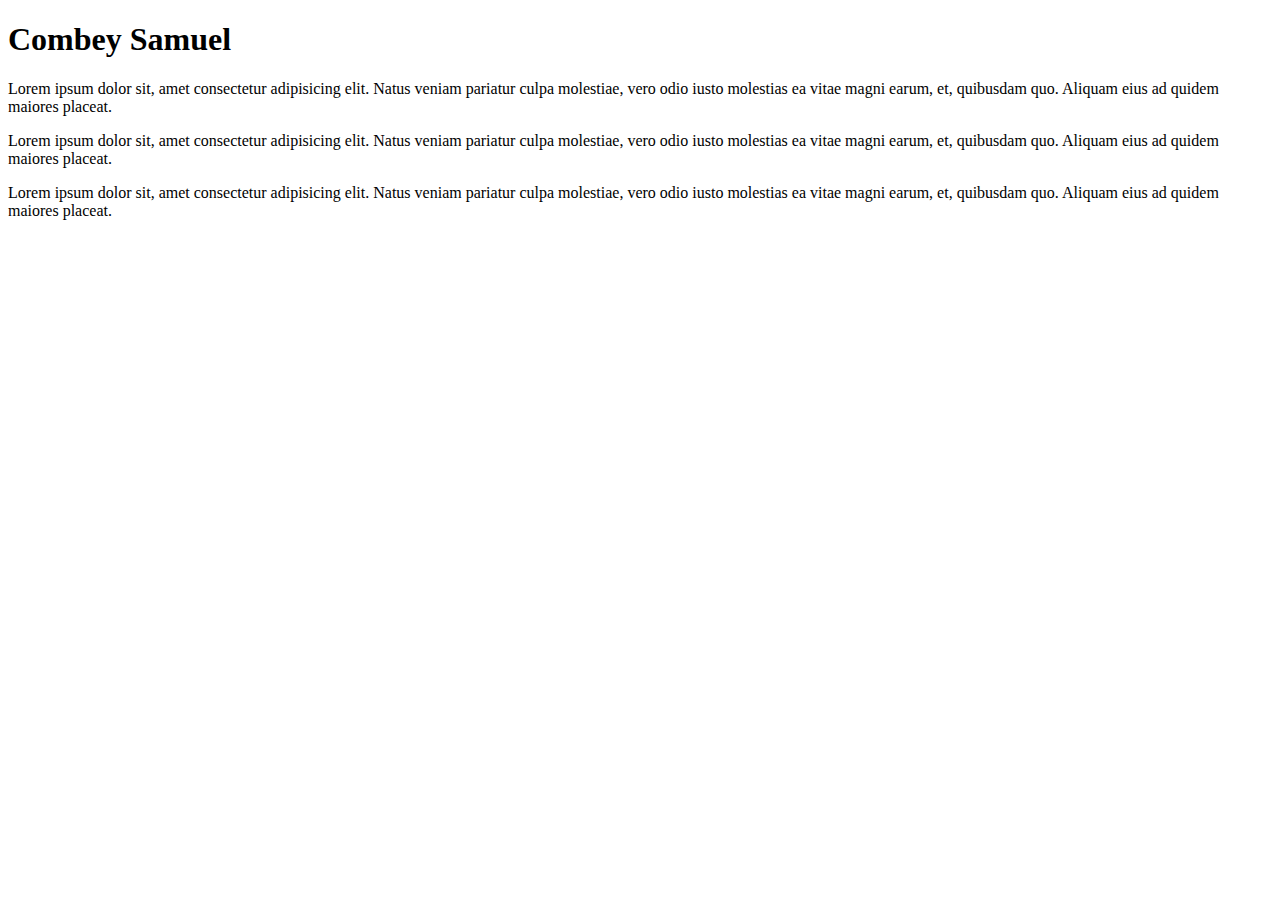
==== index.html @ 105adab6 "initialcommit" ====
<!DOCTYPE html>
<html lang="en">
<head>
    <meta charset="UTF-8">
    <meta http-equiv="X-UA-Compatible" content="IE=edge">
    <meta name="viewport" content="width=device-width, initial-scale=1.0">
    <title>Document</title>
</head>
<body>
    <h1>Combey Samuel</h1>
    <p>Lorem ipsum dolor sit, amet consectetur adipisicing elit. Natus veniam pariatur culpa molestiae, vero odio iusto molestias ea vitae magni earum, et, quibusdam quo. Aliquam eius ad quidem maiores placeat.</p>
    <p>Lorem ipsum dolor sit, amet consectetur adipisicing elit. Natus veniam pariatur culpa molestiae, vero odio iusto molestias ea vitae magni earum, et, quibusdam quo. Aliquam eius ad quidem maiores placeat.</p>
    <p>Lorem ipsum dolor sit, amet consectetur adipisicing elit. Natus veniam pariatur culpa molestiae, vero odio iusto molestias ea vitae magni earum, et, quibusdam quo. Aliquam eius ad quidem maiores placeat.</p>
</body>
</html>
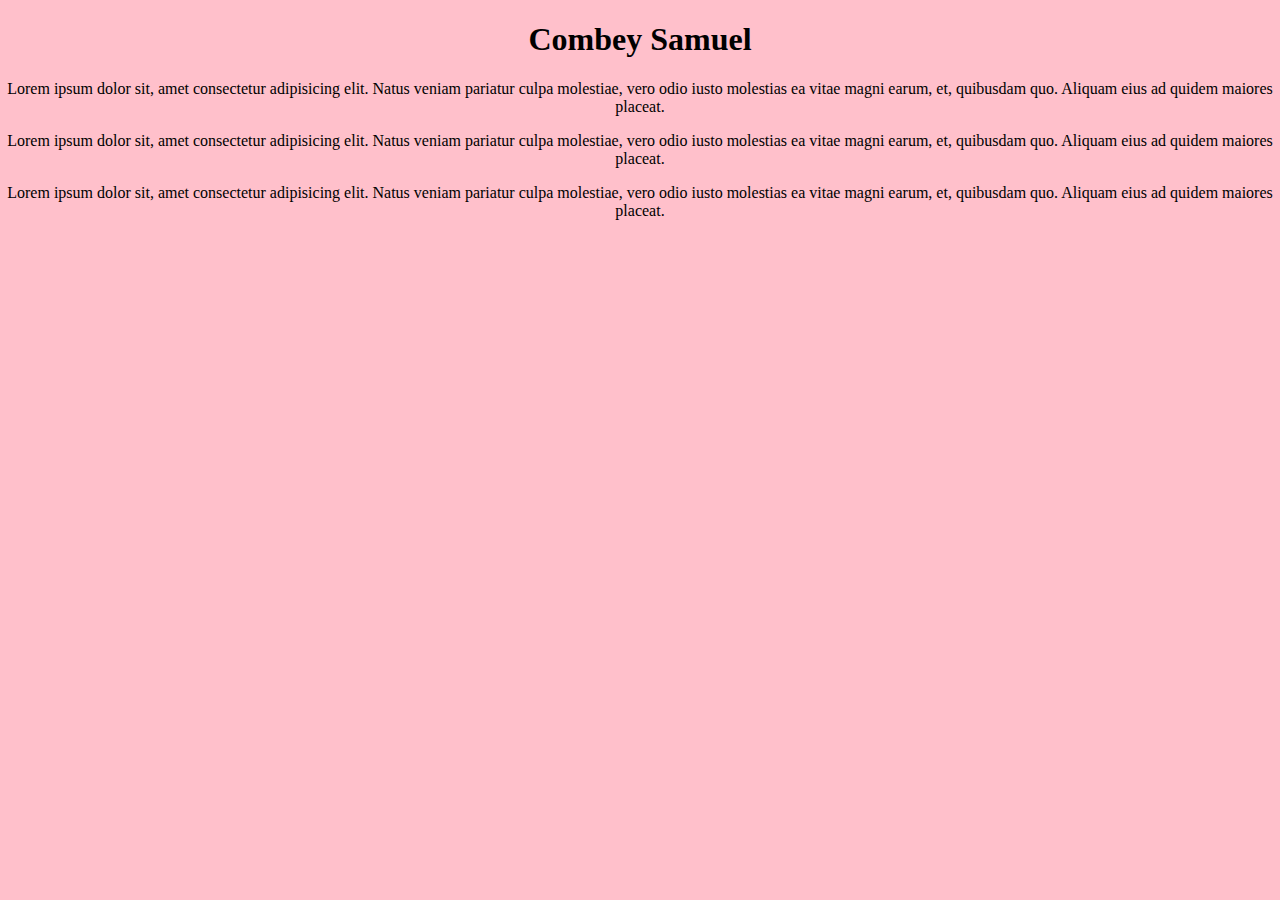
==== commit e97d6aad: "styling" ====
--- a/index.html
+++ b/index.html
@@ -5,6 +5,7 @@
     <meta http-equiv="X-UA-Compatible" content="IE=edge">
     <meta name="viewport" content="width=device-width, initial-scale=1.0">
     <title>Document</title>
+    <link rel="stylesheet" href="styles.css">
 </head>
 <body>
     <h1>Combey Samuel</h1>
--- a/styles.css
+++ b/styles.css
@@ -0,0 +1,5 @@
+body {
+    margin: 0;
+    background: pink;
+    text-align: center;
+}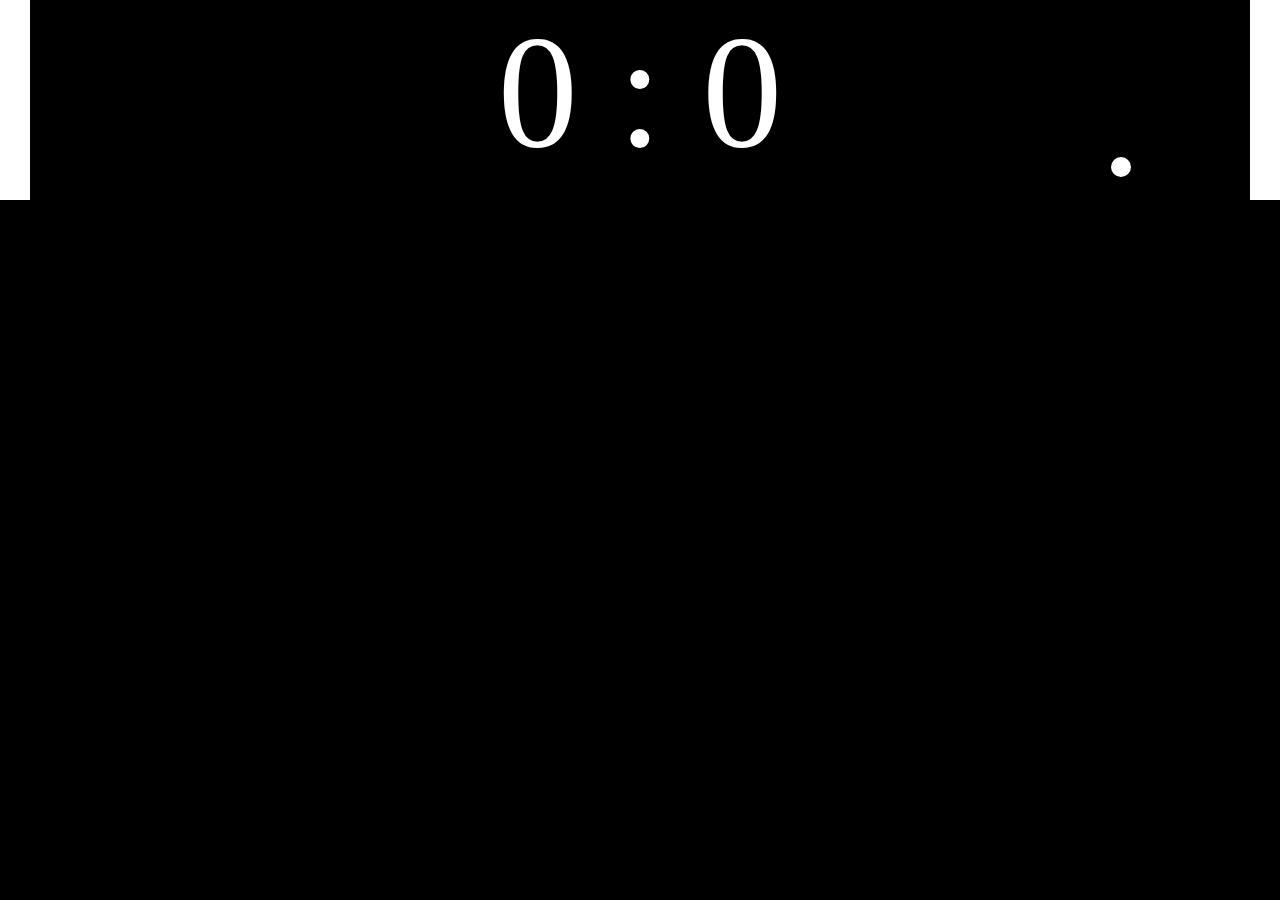
==== commit 677040d5: "Rename game.html to index.html" ====
--- a/index.html
+++ b/index.html
@@ -1,16 +1,21 @@
-<!DOCTYPE html>
-<html lang="en">
-<head>
-    <meta charset="UTF-8">
-    <meta http-equiv="X-UA-Compatible" content="IE=edge">
-    <meta name="viewport" content="width=device-width, initial-scale=1.0">
-    <title>Document</title>
-    <link rel="stylesheet" href="styles.css">
-</head>
-<body>
-    <h1>Combey Samuel</h1>
-    <p>Lorem ipsum dolor sit, amet consectetur adipisicing elit. Natus veniam pariatur culpa molestiae, vero odio iusto molestias ea vitae magni earum, et, quibusdam quo. Aliquam eius ad quidem maiores placeat.</p>
-    <p>Lorem ipsum dolor sit, amet consectetur adipisicing elit. Natus veniam pariatur culpa molestiae, vero odio iusto molestias ea vitae magni earum, et, quibusdam quo. Aliquam eius ad quidem maiores placeat.</p>
-    <p>Lorem ipsum dolor sit, amet consectetur adipisicing elit. Natus veniam pariatur culpa molestiae, vero odio iusto molestias ea vitae magni earum, et, quibusdam quo. Aliquam eius ad quidem maiores placeat.</p>
-</body>
-</html>+<!DOCTYPE html>
+<html lang="en">
+<head>
+    <meta charset="UTF-8">
+    <meta http-equiv="X-UA-Compatible" content="IE=edge">
+    <meta name="viewport" content="width=device-width, initial-scale=1.0">
+    <title>Ping Pong</title>
+    <link href="game.css" rel="stylesheet" type="text/css">
+    <script src="https://code.jquery.com/jquery-3.6.0.min.js" integrity="sha256-/xUj+3OJU5yExlq6GSYGSHk7tPXikynS7ogEvDej/m4=" crossorigin="anonymous"></script>
+</head>
+<body>
+    <div id="left"></div>
+    <div id="ball"></div>
+    <div id="right"></div>
+    <center>
+    <span id="scoreleft">0 </span><span id="deli"> : </span><span id="scoreright"> 0</span>
+    <br>
+    <span id="goal">GOAL !!!</span>    
+<script src="game.js"></script>
+</body>
+</html>
--- a/game.css
+++ b/game.css
@@ -0,0 +1,45 @@
+html, body {
+    margin:0;
+    padding: 0;
+}
+
+body {
+   overflow: hidden;
+   background-color: black;
+}
+
+#left {
+    position: relative;
+    width: 30px;
+    height: 200px;
+    background-color: white;
+    float: left;
+}
+
+#right {
+    position: relative;
+    width: 30px;
+    height: 200px;
+    background-color: white;    
+    float: right;
+}
+
+#ball {
+    position: absolute;
+    width: 20px;
+    height: 20px;
+    background-color:white;
+    border-radius: 50%;
+}
+
+#deli,#scoreleft,#scoreright {
+    font-size: 1000%;
+    color: white;
+    z-index: 10;
+}
+
+#goal {
+    font-size: 1000%;
+    transition: 1.5s all;
+    display: inline-block;
+}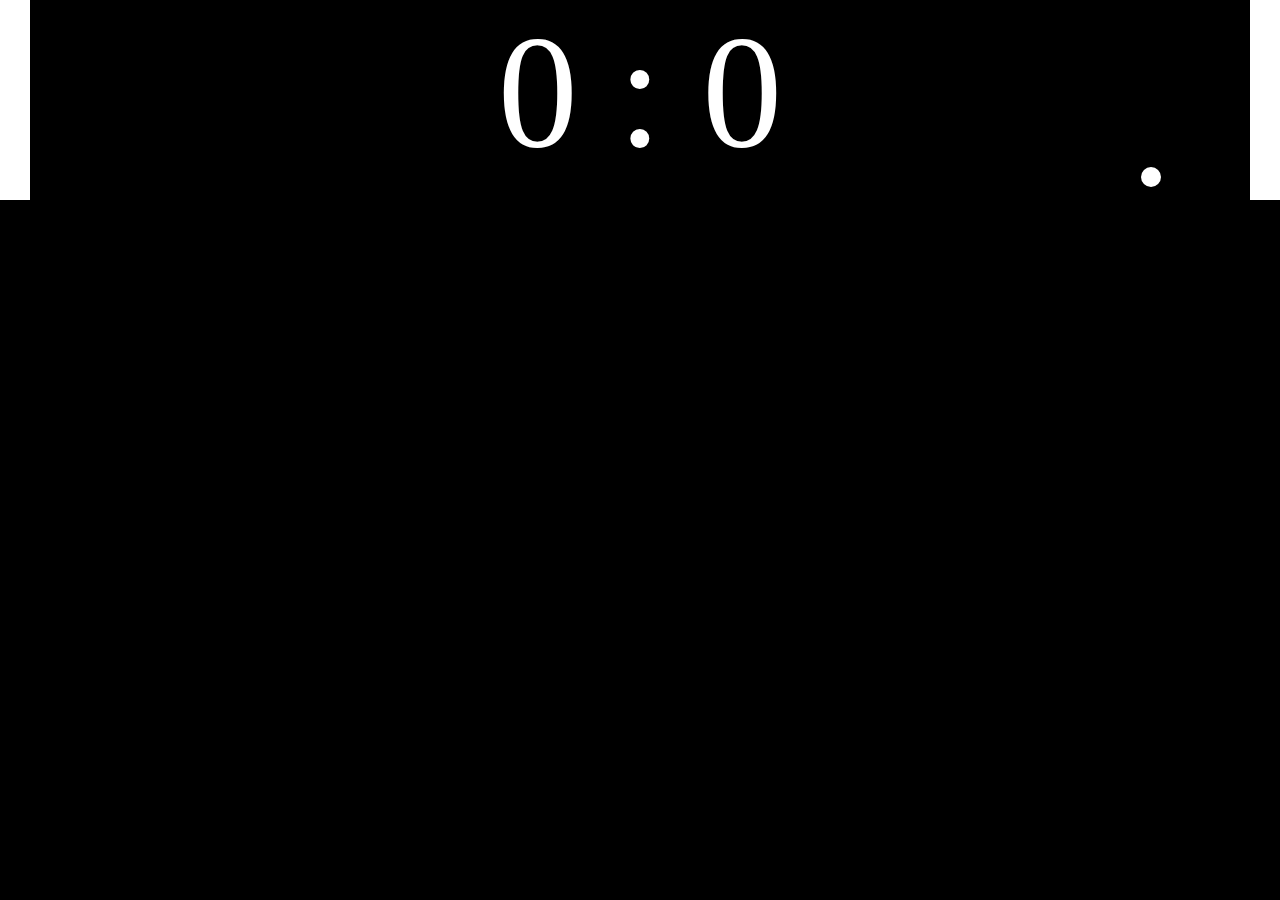
==== commit 9eb44f42: "Updated" ====
--- a/index.html
+++ b/index.html
@@ -15,7 +15,11 @@
     <center>
     <span id="scoreleft">0 </span><span id="deli"> : </span><span id="scoreright"> 0</span>
     <br>
-    <span id="goal">GOAL !!!</span>    
+    <span id="goal">GOAL !!!</span>   
+    <!-- <div>
+        <button class="reset">Reset</button>
+    </div> -->
+    
 <script src="game.js"></script>
 </body>
 </html>
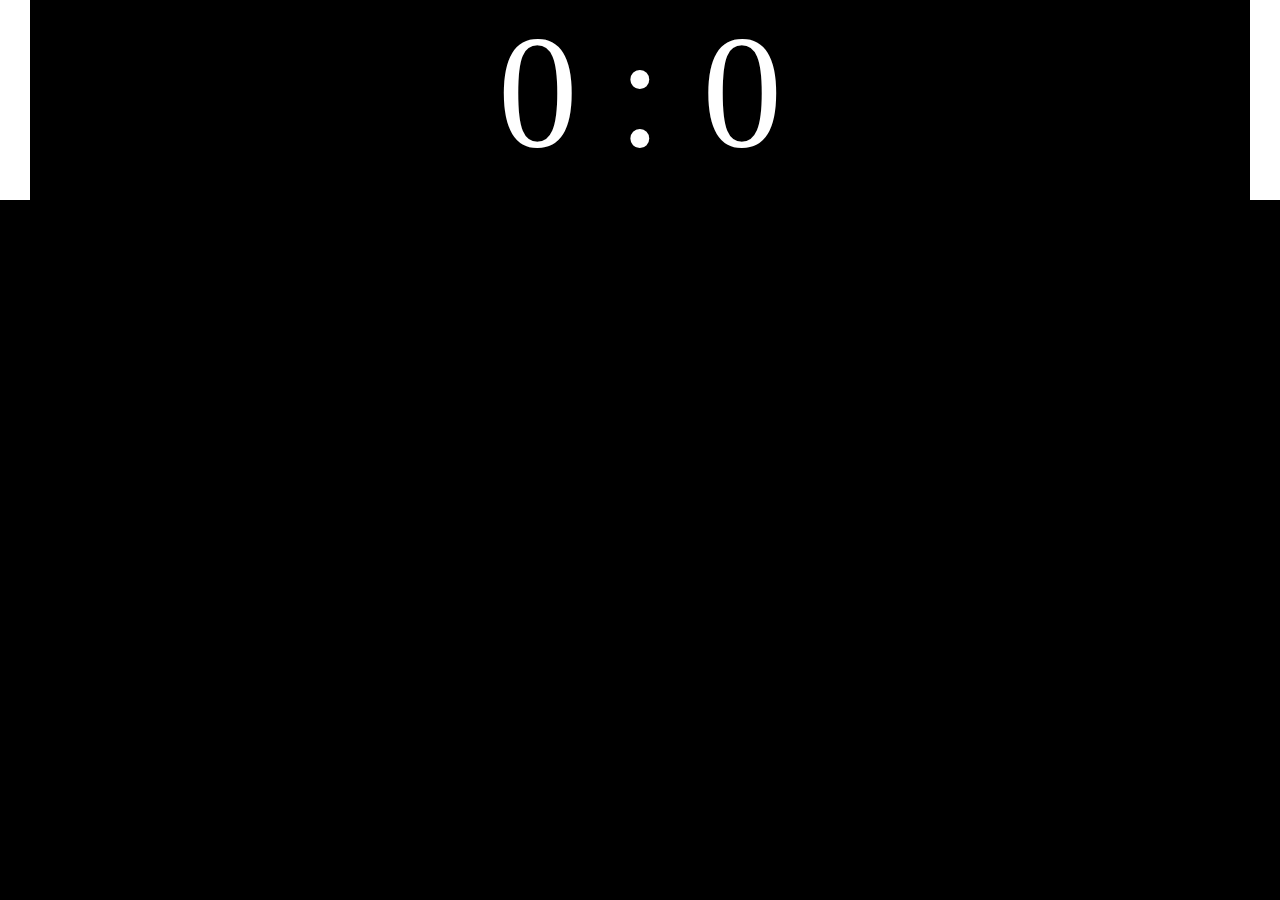
==== commit 8baf3619: "Update index.html" ====
--- a/index.html
+++ b/index.html
@@ -16,9 +16,6 @@
     <span id="scoreleft">0 </span><span id="deli"> : </span><span id="scoreright"> 0</span>
     <br>
     <span id="goal">GOAL !!!</span>   
-    <!-- <div>
-        <button class="reset">Reset</button>
-    </div> -->
     
 <script src="game.js"></script>
 </body>
--- a/game.css
+++ b/game.css
@@ -1,5 +1,5 @@
 html, body {
-    margin:0;
+    margin: 0;
     padding: 0;
 }
 
@@ -8,19 +8,18 @@
    background-color: black;
 }
 
-#left {
+#left, #right {
     position: relative;
     width: 30px;
     height: 200px;
     background-color: white;
+}
+
+#left {
     float: left;
 }
 
 #right {
-    position: relative;
-    width: 30px;
-    height: 200px;
-    background-color: white;    
     float: right;
 }
 
@@ -32,7 +31,7 @@
     border-radius: 50%;
 }
 
-#deli,#scoreleft,#scoreright {
+#deli, #scoreleft, #scoreright {
     font-size: 1000%;
     color: white;
     z-index: 10;
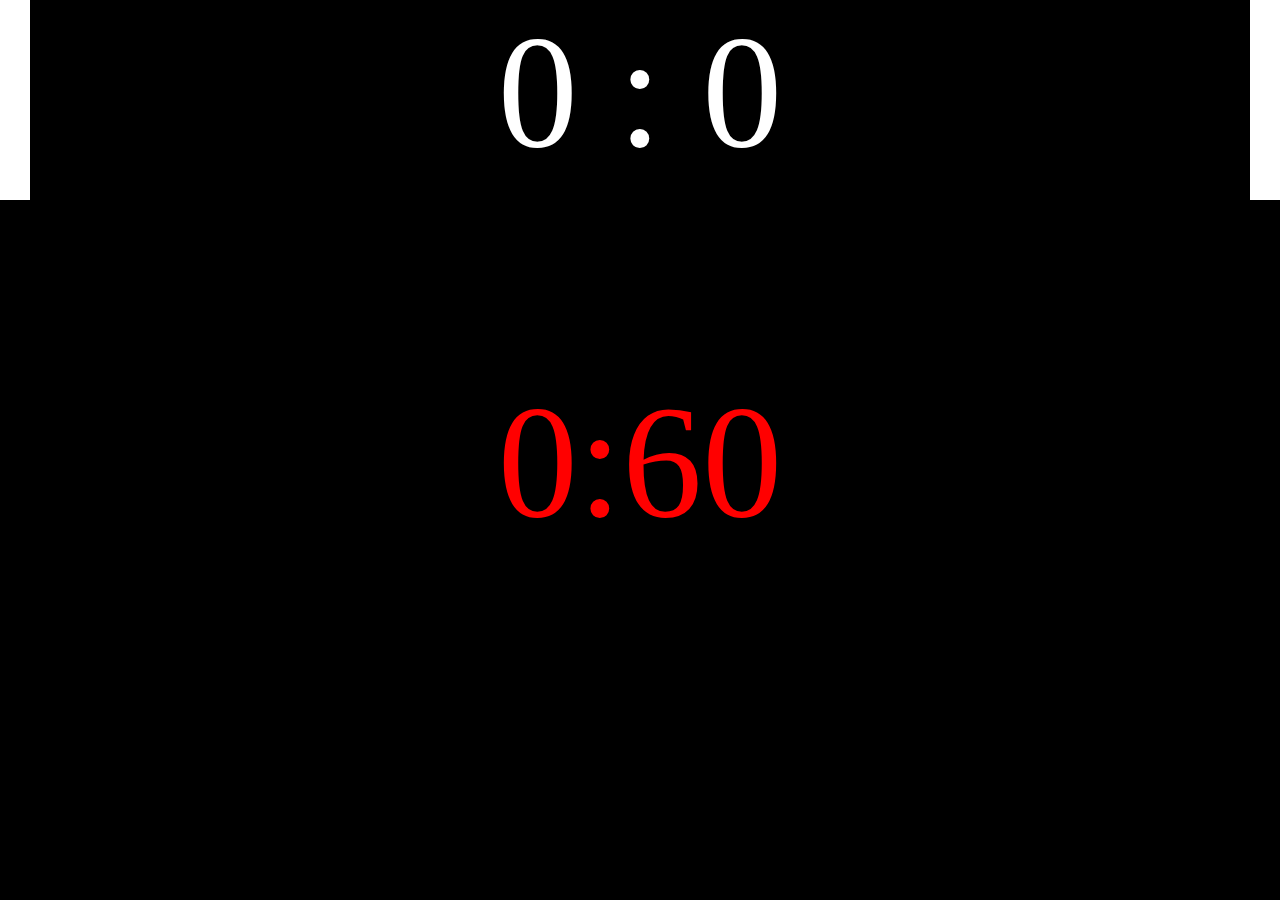
==== commit 2287a097: "Update" ====
--- a/index.html
+++ b/index.html
@@ -15,7 +15,9 @@
     <center>
     <span id="scoreleft">0 </span><span id="deli"> : </span><span id="scoreright"> 0</span>
     <br>
-    <span id="goal">GOAL !!!</span>   
+    <span id="goal">GOAL !!!</span>
+    <br>
+    <span class="timer">0:60</span>
     
 <script src="game.js"></script>
 </body>
--- a/game.css
+++ b/game.css
@@ -41,4 +41,10 @@
     font-size: 1000%;
     transition: 1.5s all;
     display: inline-block;
+}
+
+.timer {
+    font-size: 1000%;
+    display: inline-block;
+    color: white;
 }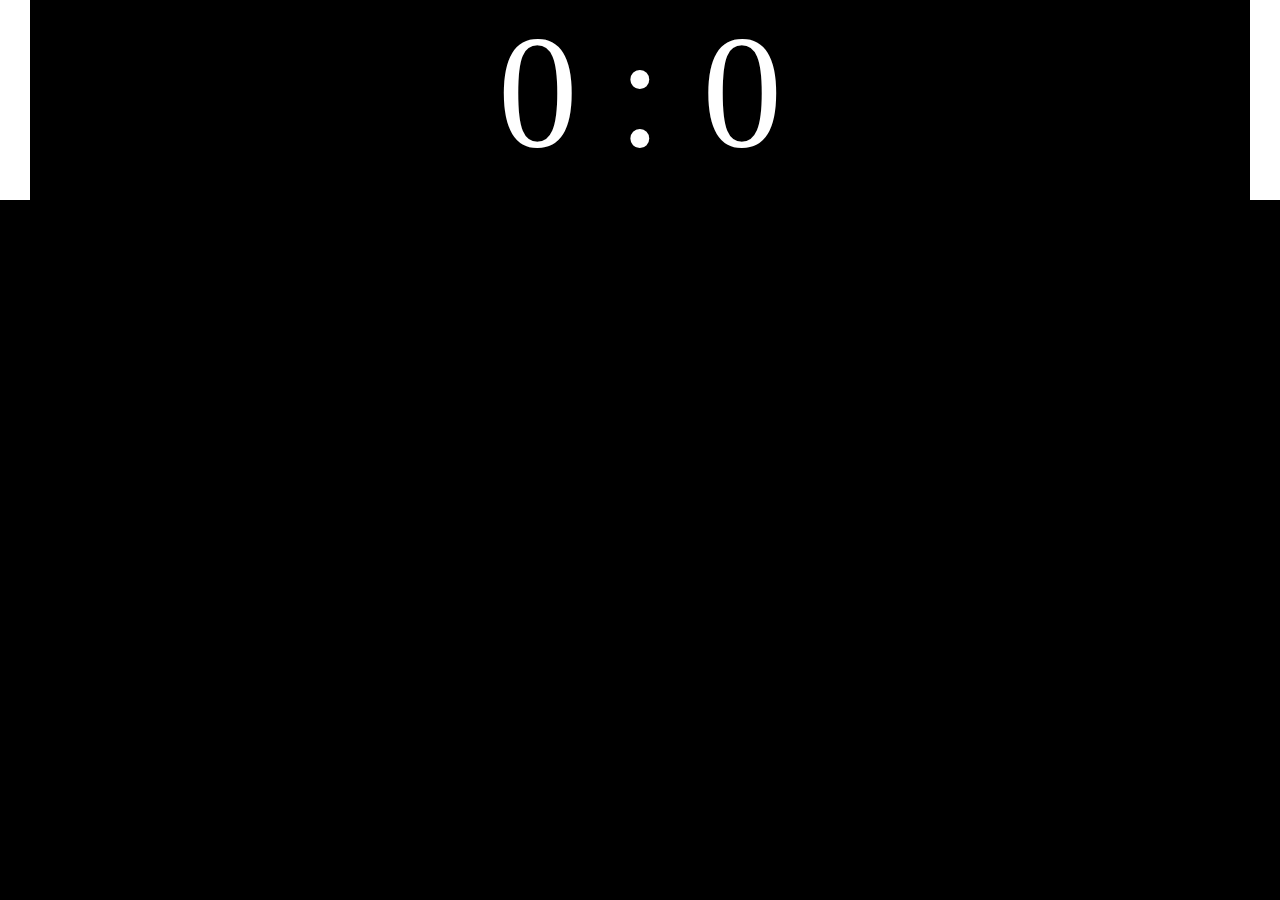
==== commit 931aba7c: "Final Code" ====
--- a/index.html
+++ b/index.html
@@ -17,7 +17,11 @@
     <br>
     <span id="goal">GOAL !!!</span>
     <br>
-    <span class="timer">0:60</span>
+    <span class="timer"></span>
+    <div class="modal">
+        <button class="button">Restart</button>
+        <p class="wonParagraph"></p>
+    </div>
     
 <script src="game.js"></script>
 </body>
--- a/game.css
+++ b/game.css
@@ -23,6 +23,10 @@
     float: right;
 }
 
+#scoreleft, #scoreright {
+    color: black;
+}
+
 #ball {
     position: absolute;
     width: 20px;
@@ -46,5 +50,32 @@
 .timer {
     font-size: 1000%;
     display: inline-block;
-    color: white;
+    color: red;
+}
+
+.modal {
+    height: 100%;
+    width: 100%;
+    position: fixed;
+    top: 0;
+    bottom: 0;
+    left: 0;
+    right: 0;
+    margin: auto;
+    background: darkgrey;
+    z-index: 9999;
+}
+
+button {
+    position: relative;
+    padding: 20px;
+    top: 50%;
+    bottom: 50%;
+}
+
+.wonParagraph {
+    color: black;
+    font-size: 200%;
+    font-weight: bold;
+    padding-top: 20%;
 }